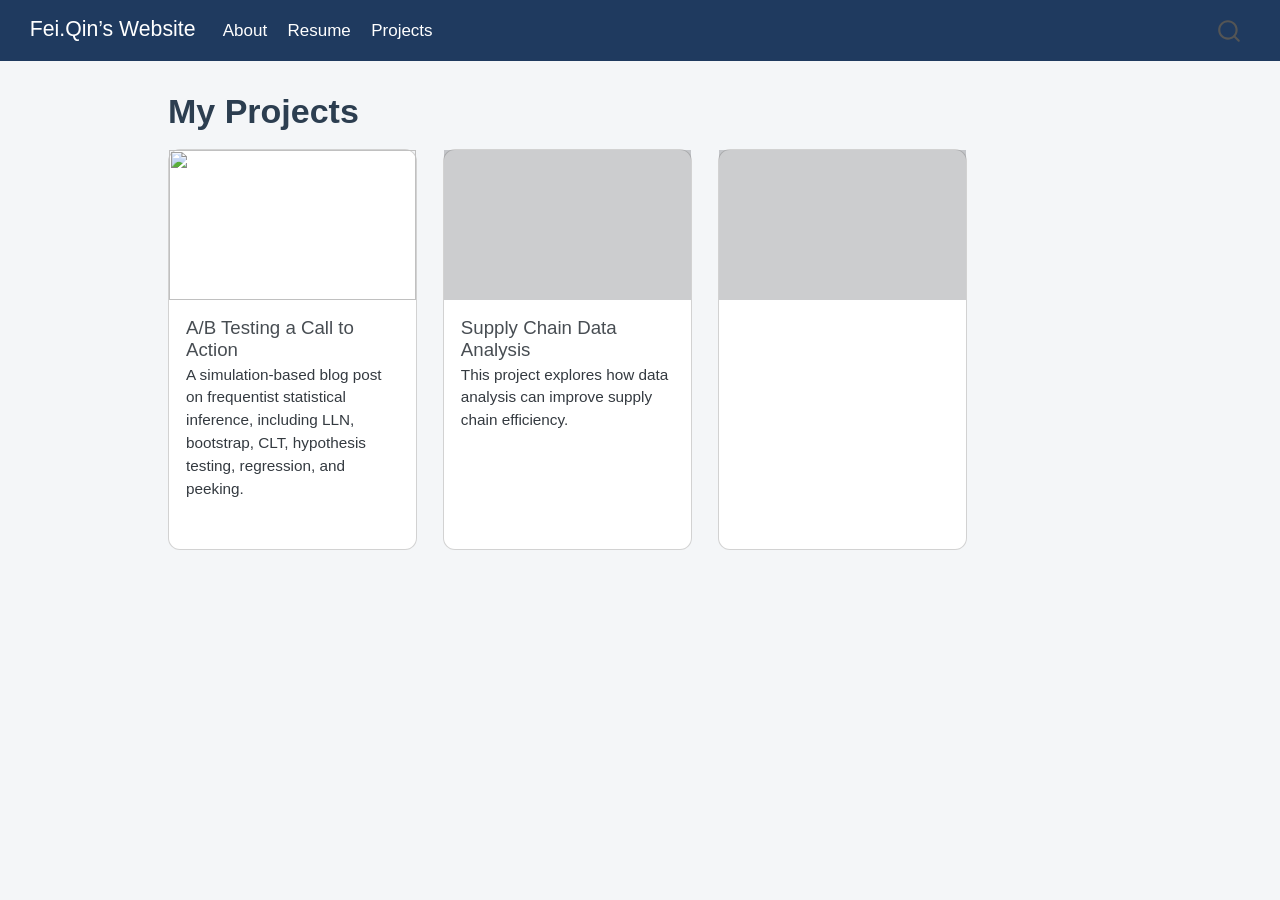
==== docs/projects.html @ 0f0ed44c "initial commit" ====
<!DOCTYPE html>
<html xmlns="http://www.w3.org/1999/xhtml" lang="en" xml:lang="en"><head>

<meta charset="utf-8">
<meta name="generator" content="quarto-1.9.36">

<meta name="viewport" content="width=device-width, initial-scale=1.0, user-scalable=yes">


<title>My Projects – Fei.Qin’s Website</title>
<style>
/* Default styles provided by pandoc.
** See https://pandoc.org/MANUAL.html#variables-for-html for config info.
*/
code{white-space: pre-wrap;}
span.smallcaps{font-variant: small-caps;}
div.columns{display: flex; gap: min(4vw, 1.5em);}
div.column{flex: auto; overflow-x: auto;}
div.hanging-indent{margin-left: 1.5em; text-indent: -1.5em;}
ul.task-list{list-style: none;}
ul.task-list li input[type="checkbox"] {
  width: 0.8em;
  margin: 0 0.8em 0.2em -1em; /* quarto-specific, see https://github.com/quarto-dev/quarto-cli/issues/4556 */ 
  vertical-align: middle;
}
</style>


<script src="site_libs/quarto-nav/quarto-nav.js"></script>
<script src="site_libs/quarto-nav/headroom.min.js"></script>
<script src="site_libs/clipboard/clipboard.min.js"></script>
<script src="site_libs/quarto-search/autocomplete.umd.js"></script>
<script src="site_libs/quarto-search/fuse.min.js"></script>
<script src="site_libs/quarto-search/quarto-search.js"></script>
<meta name="quarto:offset" content="./">
<script src="site_libs/quarto-listing/list.min.js"></script>
<script src="site_libs/quarto-listing/quarto-listing.js"></script>
<script src="site_libs/quarto-html/quarto.js" type="module"></script>
<script src="site_libs/quarto-html/tabsets/tabsets.js" type="module"></script>
<script src="site_libs/quarto-html/popper.min.js"></script>
<script src="site_libs/quarto-html/tippy.umd.min.js"></script>
<script src="site_libs/quarto-html/anchor.min.js"></script>
<link href="site_libs/quarto-html/tippy.css" rel="stylesheet">
<link href="site_libs/quarto-html/quarto-syntax-highlighting-845c23b38eaddc0f92fda52bfe77a8c8.css" rel="stylesheet" id="quarto-text-highlighting-styles">
<script src="site_libs/bootstrap/bootstrap.min.js"></script>
<link href="site_libs/bootstrap/bootstrap-icons.css" rel="stylesheet">
<link href="site_libs/bootstrap/bootstrap-158031087360bce0ff56dc785ce39e06.min.css" rel="stylesheet" append-hash="true" id="quarto-bootstrap" data-mode="light">
<script id="quarto-search-options" type="application/json">{
  "location": "navbar",
  "copy-button": false,
  "collapse-after": 3,
  "panel-placement": "end",
  "type": "overlay",
  "limit": 50,
  "keyboard-shortcut": [
    "f",
    "/",
    "s"
  ],
  "show-item-context": false,
  "language": {
    "search-no-results-text": "No results",
    "search-matching-documents-text": "matching documents",
    "search-copy-link-title": "Copy link to search",
    "search-hide-matches-text": "Hide additional matches",
    "search-more-match-text": "more match in this document",
    "search-more-matches-text": "more matches in this document",
    "search-clear-button-title": "Clear",
    "search-text-placeholder": "",
    "search-detached-cancel-button-title": "Cancel",
    "search-submit-button-title": "Submit",
    "search-label": "Search"
  }
}</script>
<script>

  window.document.addEventListener("DOMContentLoaded", function (_event) {
    const listingTargetEl = window.document.querySelector('#listing-listing .list');
    if (!listingTargetEl) {
      // No listing discovered, do not attach.
      return; 
    }

    const options = {
      valueNames: ['listing-title','listing-author','listing-image','listing-description',{ data: ['index'] },{ data: ['categories'] },{ data: ['listing-date-sort'] },{ data: ['listing-file-modified-sort'] }],
      
      searchColumns: ["listing-title","listing-author","listing-image","listing-description"],
    };

    window['quarto-listings'] = window['quarto-listings'] || {};
    window['quarto-listings']['listing-listing'] = new List('listing-listing', options);

    if (window['quarto-listing-loaded']) {
      window['quarto-listing-loaded']();
    }
  });

  window.addEventListener('hashchange',() => {
    if (window['quarto-listing-loaded']) {
      window['quarto-listing-loaded']();
    }
  })
  </script>

  <script src="https://cdnjs.cloudflare.com/polyfill/v3/polyfill.min.js?features=es6"></script>
  <script defer="" src="https://cdn.jsdelivr.net/npm/mathjax@3/es5/tex-chtml-full.js" type="text/javascript"></script>

<script type="text/javascript">
const typesetMath = (el) => {
  if (window.MathJax) {
    // MathJax Typeset
    window.MathJax.typeset([el]);
  } else if (window.katex) {
    // KaTeX Render
    var mathElements = el.getElementsByClassName("math");
    var macros = [];
    for (var i = 0; i < mathElements.length; i++) {
      var texText = mathElements[i].firstChild;
      if (mathElements[i].tagName == "SPAN" && texText && texText.data) {
        window.katex.render(texText.data, mathElements[i], {
          displayMode: mathElements[i].classList.contains('display'),
          throwOnError: false,
          macros: macros,
          fleqn: false
        });
      }
    }
  }
}
window.Quarto = {
  typesetMath
};
</script>

<link rel="stylesheet" href="styles.css">
</head>

<body class="nav-fixed quarto-light">

<div id="quarto-search-results"></div>
  <header id="quarto-header" class="headroom fixed-top">
    <nav class="navbar navbar-expand-lg " data-bs-theme="dark">
      <div class="navbar-container container-fluid">
      <div class="navbar-brand-container mx-auto">
    <a class="navbar-brand" href="./index.html">
    <span class="navbar-title">Fei.Qin’s Website</span>
    </a>
  </div>
            <div id="quarto-search" class="" title="Search"></div>
          <button class="navbar-toggler" type="button" data-bs-toggle="collapse" data-bs-target="#navbarCollapse" aria-controls="navbarCollapse" role="menu" aria-expanded="false" aria-label="Toggle navigation" onclick="if (window.quartoToggleHeadroom) { window.quartoToggleHeadroom(); }">
  <span class="navbar-toggler-icon"></span>
</button>
          <div class="collapse navbar-collapse" id="navbarCollapse">
            <ul class="navbar-nav navbar-nav-scroll me-auto">
  <li class="nav-item">
    <a class="nav-link" href="./index.html"> 
<span class="menu-text">About</span></a>
  </li>  
  <li class="nav-item">
    <a class="nav-link" href="./resume.html"> 
<span class="menu-text">Resume</span></a>
  </li>  
  <li class="nav-item">
    <a class="nav-link active" href="./projects.html" aria-current="page"> 
<span class="menu-text">Projects</span></a>
  </li>  
</ul>
          </div> <!-- /navcollapse -->
            <div class="quarto-navbar-tools">
</div>
      </div> <!-- /container-fluid -->
    </nav>
</header>
<!-- content -->
<div id="quarto-content" class="quarto-container page-columns page-rows-contents page-layout-article page-navbar">
<!-- sidebar -->
<!-- margin-sidebar -->
    <div id="quarto-margin-sidebar" class="sidebar margin-sidebar zindex-bottom">
        
    </div>
<!-- main -->
<main class="content" id="quarto-document-content">

<header id="title-block-header" class="quarto-title-block default">
<div class="quarto-title">
<h1 class="title">My Projects</h1>
</div>



<div class="quarto-title-meta">

    
  
    
  </div>
  


</header>






<div class="quarto-listing quarto-listing-container-grid" id="listing-listing">
<div class="list grid quarto-listing-cols-3">
<div class="g-col-1" data-index="0" data-listing-file-modified-sort="1776317582140" data-listing-reading-time-sort="11" data-listing-word-count-sort="2069">
<a href="./projects/projects/ab-testing-hw1/projects/ab-testing-hw1/index.html" class="quarto-grid-link">
<div class="quarto-grid-item card h-100 card-left">
<p class="card-img-top">
<img loading="lazy" src="./projects/projects/ab-testing-hw1/projects/ab-testing-hw1/ab_testing_thumbnail.png" class="thumbnail-image card-img" style="height: 150px;">
</p>
<div class="card-body post-contents">
<h5 class="no-anchor card-title listing-title">
A/B Testing a Call to Action
</h5>
<div class="card-text listing-description delink">
<p>A simulation-based blog post on frequentist statistical inference, including LLN, bootstrap, CLT, hypothesis testing, regression, and peeking.</p>
</div>
<div class="card-attribution card-text-small start">
<div class="listing-author">

</div>
</div>
</div>
</div></a>
</div>
<div class="g-col-1" data-index="1" data-listing-file-modified-sort="1775713179638" data-listing-reading-time-sort="1" data-listing-word-count-sort="47">
<a href="./projects/project1/index.html" class="quarto-grid-link">
<div class="quarto-grid-item card h-100 card-left">
<div class="listing-item-img-placeholder card-img-top" style="height: 150px;">&nbsp;</div>
<div class="card-body post-contents">
<h5 class="no-anchor card-title listing-title">
Supply Chain Data Analysis
</h5>
<div class="card-text listing-description delink">
This project explores how data analysis can improve supply chain efficiency.
</div>
<div class="card-attribution card-text-small start">
<div class="listing-author">

</div>
</div>
</div>
</div></a>
</div>
<div class="g-col-1" data-index="2" data-listing-file-modified-sort="1775254488648">
<a href="./projects/project2/index.html" class="quarto-grid-link">
<div class="quarto-grid-item card h-100 card-left">
<div class="listing-item-img-placeholder card-img-top" style="height: 150px;">&nbsp;</div>
<div class="card-body post-contents">
<div class="card-text listing-description delink">

</div>
<div class="card-attribution card-text-small start">
<div class="listing-author">

</div>
</div>
</div>
</div></a>
</div>
</div>
<div class="listing-no-matching d-none">No matching items</div>
</div></main> <!-- /main -->
<script id="quarto-html-after-body" type="application/javascript">
  window.document.addEventListener("DOMContentLoaded", function (event) {
    const icon = "";
    const anchorJS = new window.AnchorJS();
    anchorJS.options = {
      placement: 'right',
      icon: icon
    };
    anchorJS.add('.anchored');
    const isCodeAnnotation = (el) => {
      for (const clz of el.classList) {
        if (clz.startsWith('code-annotation-')) {                     
          return true;
        }
      }
      return false;
    }
    const onCopySuccess = function(e) {
      // button target
      const button = e.trigger;
      // don't keep focus
      button.blur();
      // flash "checked"
      button.classList.add('code-copy-button-checked');
      var currentTitle = button.getAttribute("title");
      button.setAttribute("title", "Copied!");
      let tooltip;
      if (window.bootstrap) {
        button.setAttribute("data-bs-toggle", "tooltip");
        button.setAttribute("data-bs-placement", "left");
        button.setAttribute("data-bs-title", "Copied!");
        tooltip = new bootstrap.Tooltip(button, 
          { trigger: "manual", 
            customClass: "code-copy-button-tooltip",
            offset: [0, -8]});
        tooltip.show();    
      }
      setTimeout(function() {
        if (tooltip) {
          tooltip.hide();
          button.removeAttribute("data-bs-title");
          button.removeAttribute("data-bs-toggle");
          button.removeAttribute("data-bs-placement");
        }
        button.setAttribute("title", currentTitle);
        button.classList.remove('code-copy-button-checked');
      }, 1000);
      // clear code selection
      e.clearSelection();
    }
    const getTextToCopy = function(trigger) {
      const outerScaffold = trigger.parentElement.cloneNode(true);
      const codeEl = outerScaffold.querySelector('code');
      for (const childEl of codeEl.children) {
        if (isCodeAnnotation(childEl)) {
          childEl.remove();
        }
      }
      return codeEl.innerText;
    }
    const clipboard = new window.ClipboardJS('.code-copy-button:not([data-in-quarto-modal])', {
      text: getTextToCopy
    });
    clipboard.on('success', onCopySuccess);
    if (window.document.getElementById('quarto-embedded-source-code-modal')) {
      const clipboardModal = new window.ClipboardJS('.code-copy-button[data-in-quarto-modal]', {
        text: getTextToCopy,
        container: window.document.getElementById('quarto-embedded-source-code-modal')
      });
      clipboardModal.on('success', onCopySuccess);
    }
      var localhostRegex = new RegExp(/^(?:http|https):\/\/localhost\:?[0-9]*\//);
      var mailtoRegex = new RegExp(/^mailto:/);
        var filterRegex = new RegExp('/' + window.location.host + '/');
      var isInternal = (href) => {
          return filterRegex.test(href) || localhostRegex.test(href) || mailtoRegex.test(href);
      }
      // Inspect non-navigation links and adorn them if external
     var links = window.document.querySelectorAll('a[href]:not(.nav-link):not(.navbar-brand):not(.toc-action):not(.sidebar-link):not(.sidebar-item-toggle):not(.pagination-link):not(.no-external):not([aria-hidden]):not(.dropdown-item):not(.quarto-navigation-tool):not(.about-link)');
      for (var i=0; i<links.length; i++) {
        const link = links[i];
        if (!isInternal(link.href)) {
          // undo the damage that might have been done by quarto-nav.js in the case of
          // links that we want to consider external
          if (link.dataset.originalHref !== undefined) {
            link.href = link.dataset.originalHref;
          }
        }
      }
    function tippyHover(el, contentFn, onTriggerFn, onUntriggerFn) {
      const config = {
        allowHTML: true,
        maxWidth: 500,
        delay: 100,
        arrow: false,
        appendTo: function(el) {
            return el.parentElement;
        },
        interactive: true,
        interactiveBorder: 10,
        theme: 'quarto',
        placement: 'bottom-start',
      };
      if (contentFn) {
        config.content = contentFn;
      }
      if (onTriggerFn) {
        config.onTrigger = onTriggerFn;
      }
      if (onUntriggerFn) {
        config.onUntrigger = onUntriggerFn;
      }
      window.tippy(el, config); 
    }
    const noterefs = window.document.querySelectorAll('a[role="doc-noteref"]');
    for (var i=0; i<noterefs.length; i++) {
      const ref = noterefs[i];
      tippyHover(ref, function() {
        // use id or data attribute instead here
        let href = ref.getAttribute('data-footnote-href') || ref.getAttribute('href');
        try { href = new URL(href).hash; } catch {}
        const id = href.replace(/^#\/?/, "");
        const note = window.document.getElementById(id);
        if (note) {
          return note.innerHTML;
        } else {
          return "";
        }
      });
    }
    const xrefs = window.document.querySelectorAll('a.quarto-xref');
    const processXRef = (id, note) => {
      // Strip column container classes
      const stripColumnClz = (el) => {
        el.classList.remove("page-full", "page-columns");
        if (el.children) {
          for (const child of el.children) {
            stripColumnClz(child);
          }
        }
      }
      stripColumnClz(note)
      if (id === null || id.startsWith('sec-')) {
        // Special case sections, only their first couple elements
        const container = document.createElement("div");
        if (note.children && note.children.length > 2) {
          container.appendChild(note.children[0].cloneNode(true));
          for (let i = 1; i < note.children.length; i++) {
            const child = note.children[i];
            if (child.tagName === "P" && child.innerText === "") {
              continue;
            } else {
              container.appendChild(child.cloneNode(true));
              break;
            }
          }
          if (window.Quarto?.typesetMath) {
            window.Quarto.typesetMath(container);
          }
          return container.innerHTML
        } else {
          if (window.Quarto?.typesetMath) {
            window.Quarto.typesetMath(note);
          }
          return note.innerHTML;
        }
      } else {
        // Remove any anchor links if they are present
        const anchorLink = note.querySelector('a.anchorjs-link');
        if (anchorLink) {
          anchorLink.remove();
        }
        if (window.Quarto?.typesetMath) {
          window.Quarto.typesetMath(note);
        }
        if (note.classList.contains("callout")) {
          return note.outerHTML;
        } else {
          return note.innerHTML;
        }
      }
    }
    for (var i=0; i<xrefs.length; i++) {
      const xref = xrefs[i];
      tippyHover(xref, undefined, function(instance) {
        instance.disable();
        let url = xref.getAttribute('href');
        let hash = undefined; 
        if (url.startsWith('#')) {
          hash = url;
        } else {
          try { hash = new URL(url).hash; } catch {}
        }
        if (hash) {
          const id = hash.replace(/^#\/?/, "");
          const note = window.document.getElementById(id);
          if (note !== null) {
            try {
              const html = processXRef(id, note.cloneNode(true));
              instance.setContent(html);
            } finally {
              instance.enable();
              instance.show();
            }
          } else {
            // See if we can fetch this
            fetch(url.split('#')[0])
            .then(res => res.text())
            .then(html => {
              const parser = new DOMParser();
              const htmlDoc = parser.parseFromString(html, "text/html");
              const note = htmlDoc.getElementById(id);
              if (note !== null) {
                const html = processXRef(id, note);
                instance.setContent(html);
              } 
            }).finally(() => {
              instance.enable();
              instance.show();
            });
          }
        } else {
          // See if we can fetch a full url (with no hash to target)
          // This is a special case and we should probably do some content thinning / targeting
          fetch(url)
          .then(res => res.text())
          .then(html => {
            const parser = new DOMParser();
            const htmlDoc = parser.parseFromString(html, "text/html");
            const note = htmlDoc.querySelector('main.content');
            if (note !== null) {
              // This should only happen for chapter cross references
              // (since there is no id in the URL)
              // remove the first header
              if (note.children.length > 0 && note.children[0].tagName === "HEADER") {
                note.children[0].remove();
              }
              const html = processXRef(null, note);
              instance.setContent(html);
            } 
          }).finally(() => {
            instance.enable();
            instance.show();
          });
        }
      }, function(instance) {
      });
    }
        let selectedAnnoteEl;
        const selectorForAnnotation = ( cell, annotation) => {
          let cellAttr = 'data-code-cell="' + cell + '"';
          let lineAttr = 'data-code-annotation="' +  annotation + '"';
          const selector = 'span[' + cellAttr + '][' + lineAttr + ']';
          return selector;
        }
        const selectCodeLines = (annoteEl) => {
          const doc = window.document;
          const targetCell = annoteEl.getAttribute("data-target-cell");
          const targetAnnotation = annoteEl.getAttribute("data-target-annotation");
          const annoteSpan = window.document.querySelector(selectorForAnnotation(targetCell, targetAnnotation));
          const lines = annoteSpan.getAttribute("data-code-lines").split(",");
          const lineIds = lines.map((line) => {
            return targetCell + "-" + line;
          })
          let top = null;
          let height = null;
          let parent = null;
          if (lineIds.length > 0) {
              //compute the position of the single el (top and bottom and make a div)
              const el = window.document.getElementById(lineIds[0]);
              top = el.offsetTop;
              height = el.offsetHeight;
              parent = el.parentElement.parentElement;
            if (lineIds.length > 1) {
              const lastEl = window.document.getElementById(lineIds[lineIds.length - 1]);
              const bottom = lastEl.offsetTop + lastEl.offsetHeight;
              height = bottom - top;
            }
            if (top !== null && height !== null && parent !== null) {
              // cook up a div (if necessary) and position it 
              let div = window.document.getElementById("code-annotation-line-highlight");
              if (div === null) {
                div = window.document.createElement("div");
                div.setAttribute("id", "code-annotation-line-highlight");
                div.style.position = 'absolute';
                parent.appendChild(div);
              }
              div.style.top = top - 2 + "px";
              div.style.height = height + 4 + "px";
              div.style.left = 0;
              let gutterDiv = window.document.getElementById("code-annotation-line-highlight-gutter");
              if (gutterDiv === null) {
                gutterDiv = window.document.createElement("div");
                gutterDiv.setAttribute("id", "code-annotation-line-highlight-gutter");
                gutterDiv.style.position = 'absolute';
                const codeCell = window.document.getElementById(targetCell);
                const gutter = codeCell.querySelector('.code-annotation-gutter');
                gutter.appendChild(gutterDiv);
              }
              gutterDiv.style.top = top - 2 + "px";
              gutterDiv.style.height = height + 4 + "px";
            }
            selectedAnnoteEl = annoteEl;
          }
        };
        const unselectCodeLines = () => {
          const elementsIds = ["code-annotation-line-highlight", "code-annotation-line-highlight-gutter"];
          elementsIds.forEach((elId) => {
            const div = window.document.getElementById(elId);
            if (div) {
              div.remove();
            }
          });
          selectedAnnoteEl = undefined;
        };
          // Handle positioning of the toggle
      window.addEventListener(
        "resize",
        throttle(() => {
          elRect = undefined;
          if (selectedAnnoteEl) {
            selectCodeLines(selectedAnnoteEl);
          }
        }, 10)
      );
      function throttle(fn, ms) {
      let throttle = false;
      let timer;
        return (...args) => {
          if(!throttle) { // first call gets through
              fn.apply(this, args);
              throttle = true;
          } else { // all the others get throttled
              if(timer) clearTimeout(timer); // cancel #2
              timer = setTimeout(() => {
                fn.apply(this, args);
                timer = throttle = false;
              }, ms);
          }
        };
      }
        // Attach click handler to the DT
        const annoteDls = window.document.querySelectorAll('dt[data-target-cell]');
        for (const annoteDlNode of annoteDls) {
          annoteDlNode.addEventListener('click', (event) => {
            const clickedEl = event.target;
            if (clickedEl !== selectedAnnoteEl) {
              unselectCodeLines();
              const activeEl = window.document.querySelector('dt[data-target-cell].code-annotation-active');
              if (activeEl) {
                activeEl.classList.remove('code-annotation-active');
              }
              selectCodeLines(clickedEl);
              clickedEl.classList.add('code-annotation-active');
            } else {
              // Unselect the line
              unselectCodeLines();
              clickedEl.classList.remove('code-annotation-active');
            }
          });
        }
    const findCites = (el) => {
      const parentEl = el.parentElement;
      if (parentEl) {
        const cites = parentEl.dataset.cites;
        if (cites) {
          return {
            el,
            cites: cites.split(' ')
          };
        } else {
          return findCites(el.parentElement)
        }
      } else {
        return undefined;
      }
    };
    var bibliorefs = window.document.querySelectorAll('a[role="doc-biblioref"]');
    for (var i=0; i<bibliorefs.length; i++) {
      const ref = bibliorefs[i];
      const citeInfo = findCites(ref);
      if (citeInfo) {
        tippyHover(citeInfo.el, function() {
          var popup = window.document.createElement('div');
          citeInfo.cites.forEach(function(cite) {
            var citeDiv = window.document.createElement('div');
            citeDiv.classList.add('hanging-indent');
            citeDiv.classList.add('csl-entry');
            var biblioDiv = window.document.getElementById('ref-' + cite);
            if (biblioDiv) {
              citeDiv.innerHTML = biblioDiv.innerHTML;
            }
            popup.appendChild(citeDiv);
          });
          return popup.innerHTML;
        });
      }
    }
  });
  </script>
</div> <!-- /content -->




</body></html>
---- docs/site_libs/quarto-html/tippy.css ----
.tippy-box[data-animation=fade][data-state=hidden]{opacity:0}[data-tippy-root]{max-width:calc(100vw - 10px)}.tippy-box{position:relative;background-color:#333;color:#fff;border-radius:4px;font-size:14px;line-height:1.4;white-space:normal;outline:0;transition-property:transform,visibility,opacity}.tippy-box[data-placement^=top]>.tippy-arrow{bottom:0}.tippy-box[data-placement^=top]>.tippy-arrow:before{bottom:-7px;left:0;border-width:8px 8px 0;border-top-color:initial;transform-origin:center top}.tippy-box[data-placement^=bottom]>.tippy-arrow{top:0}.tippy-box[data-placement^=bottom]>.tippy-arrow:before{top:-7px;left:0;border-width:0 8px 8px;border-bottom-color:initial;transform-origin:center bottom}.tippy-box[data-placement^=left]>.tippy-arrow{right:0}.tippy-box[data-placement^=left]>.tippy-arrow:before{border-width:8px 0 8px 8px;border-left-color:initial;right:-7px;transform-origin:center left}.tippy-box[data-placement^=right]>.tippy-arrow{left:0}.tippy-box[data-placement^=right]>.tippy-arrow:before{left:-7px;border-width:8px 8px 8px 0;border-right-color:initial;transform-origin:center right}.tippy-box[data-inertia][data-state=visible]{transition-timing-function:cubic-bezier(.54,1.5,.38,1.11)}.tippy-arrow{width:16px;height:16px;color:#333}.tippy-arrow:before{content:"";position:absolute;border-color:transparent;border-style:solid}.tippy-content{position:relative;padding:5px 9px;z-index:1}
---- docs/site_libs/quarto-html/quarto-syntax-highlighting-845c23b38eaddc0f92fda52bfe77a8c8.css ----
/* quarto syntax highlight colors */
:root {
  --quarto-hl-ot-color: #003B4F;
  --quarto-hl-at-color: #657422;
  --quarto-hl-ss-color: #20794D;
  --quarto-hl-an-color: #5E5E5E;
  --quarto-hl-fu-color: #4758AB;
  --quarto-hl-st-color: #20794D;
  --quarto-hl-cf-color: #003B4F;
  --quarto-hl-op-color: #5E5E5E;
  --quarto-hl-er-color: #AD0000;
  --quarto-hl-bn-color: #AD0000;
  --quarto-hl-al-color: #AD0000;
  --quarto-hl-va-color: #111111;
  --quarto-hl-bu-color: inherit;
  --quarto-hl-ex-color: inherit;
  --quarto-hl-pp-color: #AD0000;
  --quarto-hl-in-color: #5E5E5E;
  --quarto-hl-vs-color: #20794D;
  --quarto-hl-wa-color: #5E5E5E;
  --quarto-hl-do-color: #5E5E5E;
  --quarto-hl-im-color: #00769E;
  --quarto-hl-ch-color: #20794D;
  --quarto-hl-dt-color: #AD0000;
  --quarto-hl-fl-color: #AD0000;
  --quarto-hl-co-color: #5E5E5E;
  --quarto-hl-cv-color: #5E5E5E;
  --quarto-hl-cn-color: #8f5902;
  --quarto-hl-sc-color: #5E5E5E;
  --quarto-hl-dv-color: #AD0000;
  --quarto-hl-kw-color: #003B4F;
}

/* other quarto variables */
:root {
  --quarto-font-monospace: SFMono-Regular, Menlo, Monaco, Consolas, "Liberation Mono", "Courier New", monospace;
}

/* syntax highlight based on Pandoc's rules */
pre > code.sourceCode > span {
  color: #003B4F;
}

code.sourceCode > span {
  color: #003B4F;
}

div.sourceCode,
div.sourceCode pre.sourceCode {
  color: #003B4F;
}

/* Normal */
code span {
  color: #003B4F;
}

/* Alert */
code span.al {
  color: #AD0000;
  font-style: inherit;
}

/* Annotation */
code span.an {
  color: #5E5E5E;
  font-style: inherit;
}

/* Attribute */
code span.at {
  color: #657422;
  font-style: inherit;
}

/* BaseN */
code span.bn {
  color: #AD0000;
  font-style: inherit;
}

/* BuiltIn */
code span.bu {
  font-style: inherit;
}

/* ControlFlow */
code span.cf {
  color: #003B4F;
  font-weight: bold;
  font-style: inherit;
}

/* Char */
code span.ch {
  color: #20794D;
  font-style: inherit;
}

/* Constant */
code span.cn {
  color: #8f5902;
  font-style: inherit;
}

/* Comment */
code span.co {
  color: #5E5E5E;
  font-style: inherit;
}

/* CommentVar */
code span.cv {
  color: #5E5E5E;
  font-style: italic;
}

/* Documentation */
code span.do {
  color: #5E5E5E;
  font-style: italic;
}

/* DataType */
code span.dt {
  color: #AD0000;
  font-style: inherit;
}

/* DecVal */
code span.dv {
  color: #AD0000;
  font-style: inherit;
}

/* Error */
code span.er {
  color: #AD0000;
  font-style: inherit;
}

/* Extension */
code span.ex {
  font-style: inherit;
}

/* Float */
code span.fl {
  color: #AD0000;
  font-style: inherit;
}

/* Function */
code span.fu {
  color: #4758AB;
  font-style: inherit;
}

/* Import */
code span.im {
  color: #00769E;
  font-style: inherit;
}

/* Information */
code span.in {
  color: #5E5E5E;
  font-style: inherit;
}

/* Keyword */
code span.kw {
  color: #003B4F;
  font-weight: bold;
  font-style: inherit;
}

/* Operator */
code span.op {
  color: #5E5E5E;
  font-style: inherit;
}

/* Other */
code span.ot {
  color: #003B4F;
  font-style: inherit;
}

/* Preprocessor */
code span.pp {
  color: #AD0000;
  font-style: inherit;
}

/* SpecialChar */
code span.sc {
  color: #5E5E5E;
  font-style: inherit;
}

/* SpecialString */
code span.ss {
  color: #20794D;
  font-style: inherit;
}

/* String */
code span.st {
  color: #20794D;
  font-style: inherit;
}

/* Variable */
code span.va {
  color: #111111;
  font-style: inherit;
}

/* VerbatimString */
code span.vs {
  color: #20794D;
  font-style: inherit;
}

/* Warning */
code span.wa {
  color: #5E5E5E;
  font-style: italic;
}

.prevent-inlining {
  content: "</";
}

/*# sourceMappingURL=ac89f0bb514bba72461919f78549e31c.css.map */
---- docs/styles.css ----
/* css styles */
/* 全局背景 */
body {
    background-color: #f4f6f8;
    font-family: "Segoe UI", sans-serif;
}

/* 标题 */
h1, h2 {
    color: #2c3e50;
}

/* 头像阴影 */

img {
    border-radius: 0 !important;
    box-shadow: none !important;
}
/* 卡片（Projects） */
.quarto-grid-item {
    border-radius: 12px;
    transition: transform 0.2s;
}

.quarto-grid-item:hover {
    transform: translateY(-5px);
}

/* 导航栏 */
.navbar {
    background-color: #1f3a5f !important;
}

.navbar a {
    color: white !important;
}
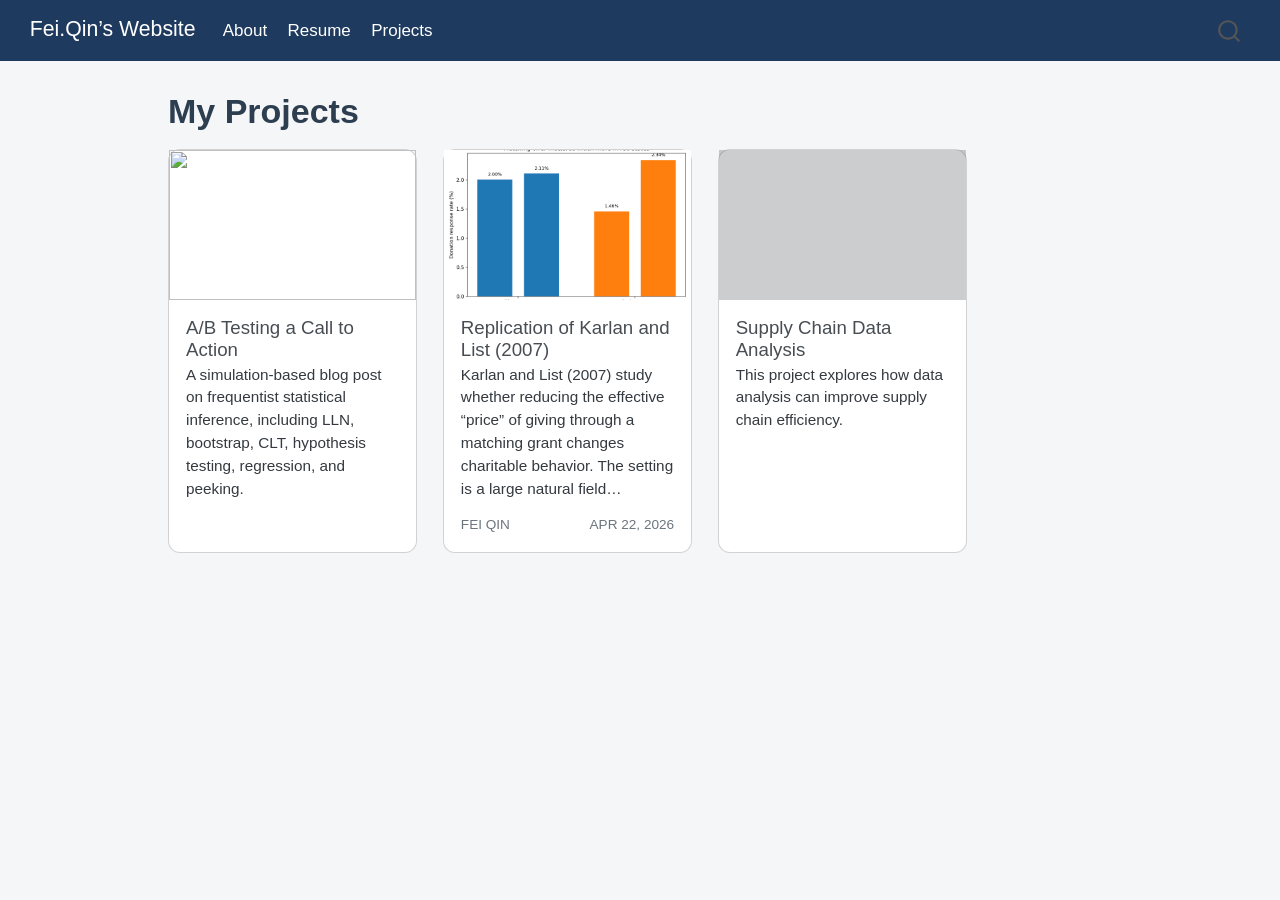
==== commit 24e24f32: "Add HW2 Karlan and List replication page" ====
--- a/docs/projects.html
+++ b/docs/projects.html
@@ -82,9 +82,9 @@
     }
 
     const options = {
-      valueNames: ['listing-title','listing-author','listing-image','listing-description',{ data: ['index'] },{ data: ['categories'] },{ data: ['listing-date-sort'] },{ data: ['listing-file-modified-sort'] }],
+      valueNames: ['listing-title','listing-author','listing-date','listing-image','listing-description',{ data: ['index'] },{ data: ['categories'] },{ data: ['listing-date-sort'] },{ data: ['listing-file-modified-sort'] }],
       
-      searchColumns: ["listing-title","listing-author","listing-image","listing-description"],
+      searchColumns: ["listing-title","listing-author","listing-date","listing-image","listing-description"],
     };
 
     window['quarto-listings'] = window['quarto-listings'] || {};
@@ -227,7 +227,29 @@
 </div>
 </div></a>
 </div>
-<div class="g-col-1" data-index="1" data-listing-file-modified-sort="1775713179638" data-listing-reading-time-sort="1" data-listing-word-count-sort="47">
+<div class="g-col-1" data-index="1" data-listing-date-sort="1776841200000" data-listing-file-modified-sort="1776913346499" data-listing-date-modified-sort="NaN" data-listing-reading-time-sort="18" data-listing-word-count-sort="3570">
+<a href="./projects/project2/hw2_karlan_list_replication.html" class="quarto-grid-link">
+<div class="quarto-grid-item card h-100 card-left">
+<p class="card-img-top"><img loading='lazy' src="projects/project2/red_blue_response_rates.png" style="height: 150px;"  class="thumbnail-image card-img"/></p>
+<div class="card-body post-contents">
+<h5 class="no-anchor card-title listing-title">
+Replication of Karlan and List (2007)
+</h5>
+<div class="card-text listing-description delink">
+Karlan and List (2007) study whether reducing the effective “price” of giving through a matching grant changes charitable behavior. The setting is a large natural field…
+</div>
+<div class="card-attribution card-text-small justify">
+<div class="listing-author">
+Fei Qin
+</div>
+<div class="listing-date">
+Apr 22, 2026
+</div>
+</div>
+</div>
+</div></a>
+</div>
+<div class="g-col-1" data-index="2" data-listing-file-modified-sort="1775713179638" data-listing-reading-time-sort="1" data-listing-word-count-sort="47">
 <a href="./projects/project1/index.html" class="quarto-grid-link">
 <div class="quarto-grid-item card h-100 card-left">
 <div class="listing-item-img-placeholder card-img-top" style="height: 150px;">&nbsp;</div>
@@ -237,22 +259,6 @@
 </h5>
 <div class="card-text listing-description delink">
 This project explores how data analysis can improve supply chain efficiency.
-</div>
-<div class="card-attribution card-text-small start">
-<div class="listing-author">
-
-</div>
-</div>
-</div>
-</div></a>
-</div>
-<div class="g-col-1" data-index="2" data-listing-file-modified-sort="1775254488648">
-<a href="./projects/project2/index.html" class="quarto-grid-link">
-<div class="quarto-grid-item card h-100 card-left">
-<div class="listing-item-img-placeholder card-img-top" style="height: 150px;">&nbsp;</div>
-<div class="card-body post-contents">
-<div class="card-text listing-description delink">
-
 </div>
 <div class="card-attribution card-text-small start">
 <div class="listing-author">
